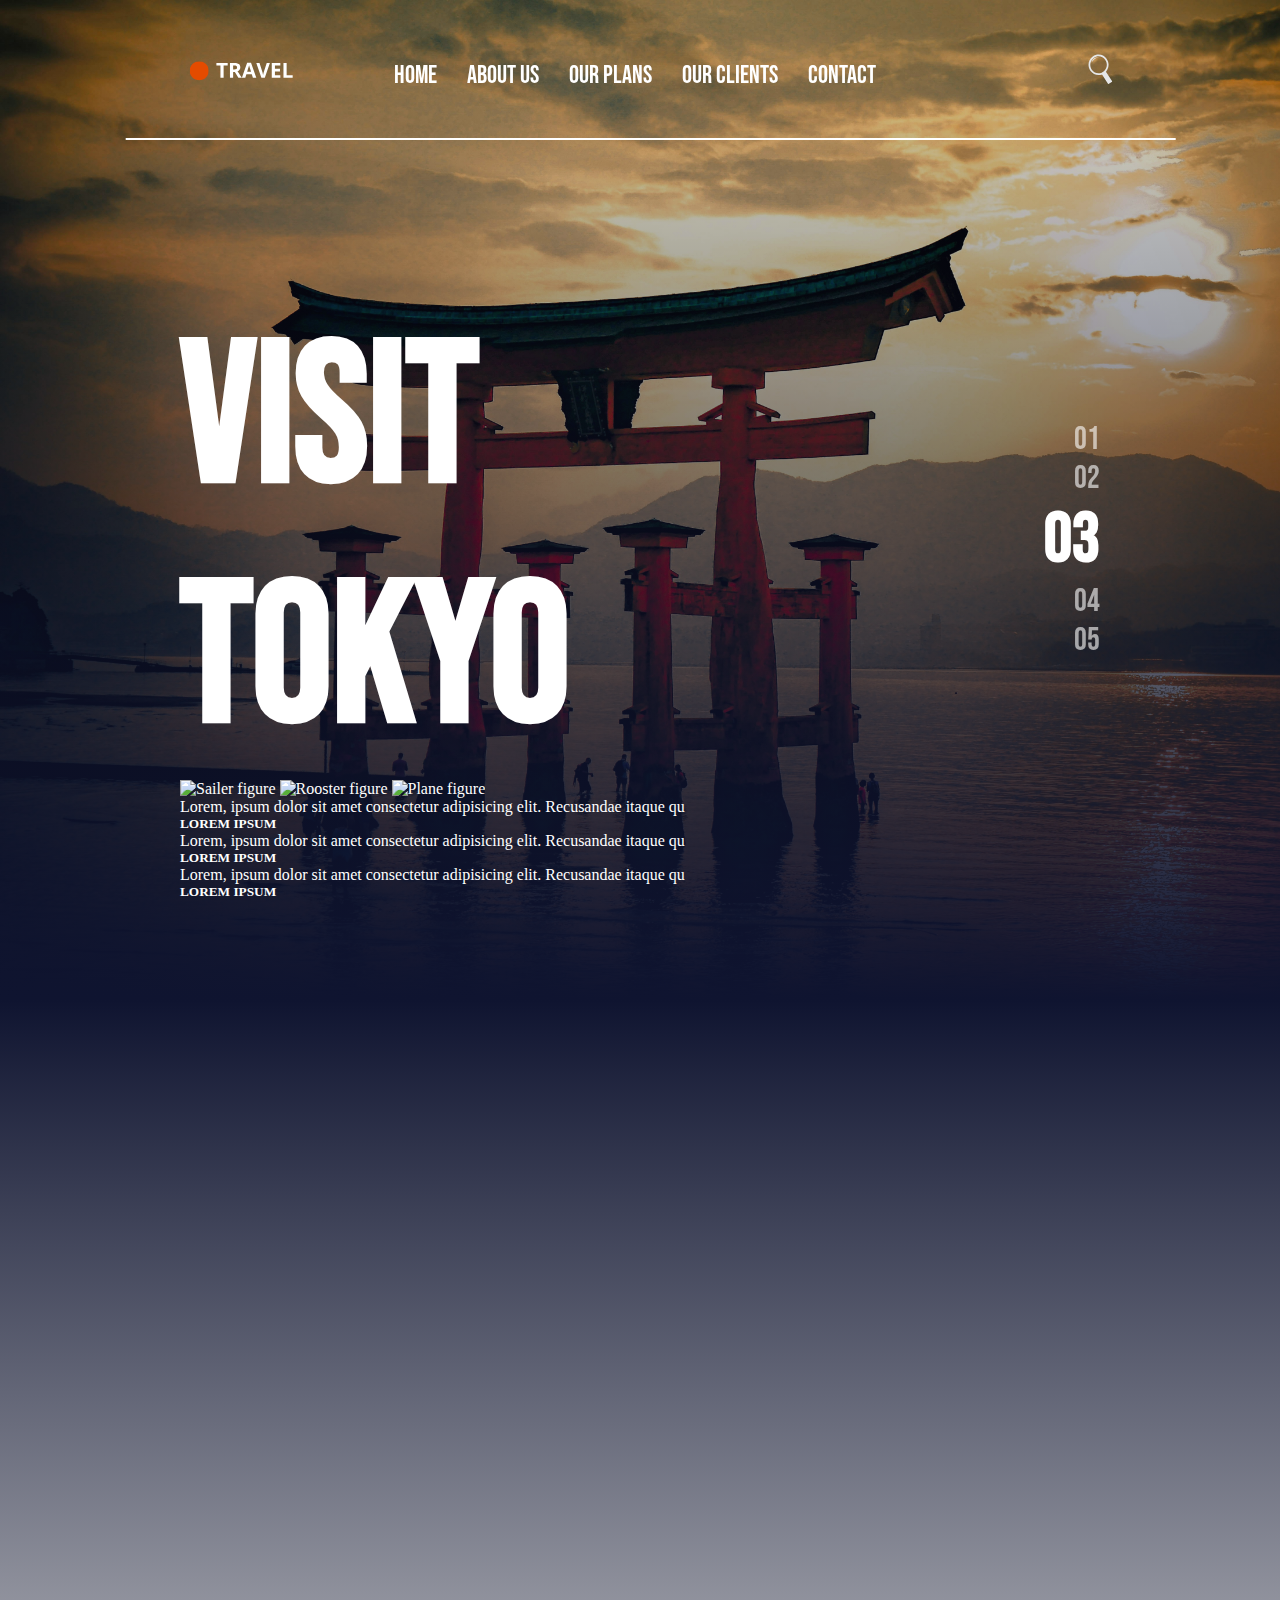
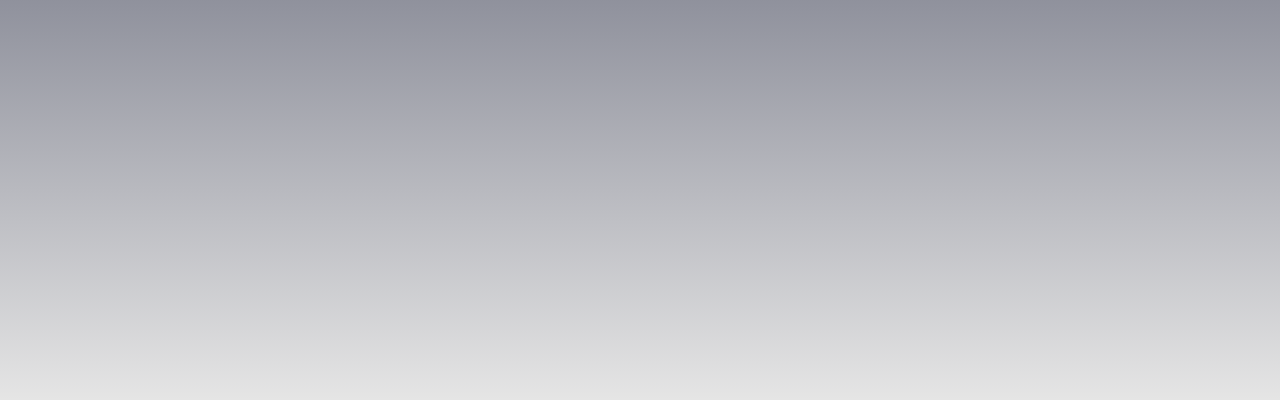
==== index.html @ a73114aa "Added all material" ====
<!DOCTYPE html>
<html lang="en">
<head>
    <meta charset="UTF-8">
    <meta name="viewport" content="width=device-width, initial-scale=1.0">
    <title>Module 5 project</title>
    <link rel="stylesheet" href="style.css">
    <link rel="preconnect" href="https://fonts.googleapis.com">
    <link rel="preconnect" href="https://fonts.gstatic.com" crossorigin>
    <link href="https://fonts.googleapis.com/css2?family=Source+Code+Pro:ital,wght@0,200..900;1,200..900&display=swap" rel="stylesheet">
    <link href="https://fonts.googleapis.com/css2?family=Anton&family=Bebas+Neue&family=Source+Code+Pro:ital,wght@0,200..900;1,200..900&display=swap" rel="stylesheet">

</head>
<body>
    <div class="background-container">        
        <header class="container">
            <img src="logo.svg" alt="Logo">
            <div class="nav">
                <div>Home</div>
                <div>About Us</div> 
                <div>Our plans</div>
                <div>Our clients</div>
                <div>Contact</div>
            </div>
            <img id="lupa" src="lupa.svg" alt="magnifying-glass">
        </header>
        <section id="home">
            <div class="home-container">
                <div class="title">
                    <div id="title-div">
                        <div class="title-container">
                            <h1>VISIT</h1>
                            <h1>TOKYO</h1>
                        </div>
                        <div class="number-container">
                            <div>01</div>
                            <div>02</div>
                            <div><h3>03</h3></div>
                            <div>04</div>
                            <div>05</div>
                        </div>
                    </div>
                    <div class="home-grid">
                        <img src="./sailer.jpg" alt="Sailer figure">
                        <img src="./rooster.jpg" alt="Rooster figure">
                        <img src="./plane.jpg" alt="Plane figure">
                        <div>
                            <p>Lorem, ipsum dolor sit amet consectetur adipisicing elit. Recusandae itaque qu</p>
                            <h5>LOREM IPSUM</h5>
                        </div>
                        <div>
                            <p>Lorem, ipsum dolor sit amet consectetur adipisicing elit. Recusandae itaque qu</p>
                            <h5>LOREM IPSUM</h5>
                        </div>
                        <div>
                            <p>Lorem, ipsum dolor sit amet consectetur adipisicing elit. Recusandae itaque qu</p>
                            <h5>LOREM IPSUM</h5>
                        </div>
                    </div>
                </div>
            </div>
        </section>
        <section id="plans">
            <div>
            </div>
        </section>
        <section id="videos">
            <div>

            </div>
        </section>
    </div>

</body>
</html>
---- style.css ----
* {
    margin: 0;
    padding: 0;
    box-sizing: border-box;
}

/*HEADER*/

header{    
    width: 100%;
    position: fixed;
    display:grid;
    grid-template-columns: auto auto auto;
    color: white;
    font-size: 25px;
    text-transform:uppercase;
    padding: 30px 180px;
    justify-content: space-between;    
    
    font-family: "Bebas Neue", sans-serif;
}

header img {
    width:200%;
}
#lupa{
    width:200%;
    top: 0;
}

.nav{
    display:grid;    
    grid-template-columns: auto auto auto auto auto auto;
    margin-top:30px;
    column-gap: 30px;
}

header::after{
    content: "";
    position: absolute;
    left: 50%;
    bottom: 0;
    transform: translateX(-49%);
    width: 82%;
    border-bottom: 2px solid #fff;
}

/*HOME*/

#home {
    background-image: linear-gradient(180deg, rgba(0,0,0,0.1) 0%, rgba(15,20,48,1)100%),
                    url(./hiroshima.jpg);
    background-size: cover;
    background-repeat: no-repeat;
    height: 1000px;
    width:100%;
    color: white;
}

.home-container{
    padding:300px 180px;
}

#title-div{
    font-family: "Bebas Neue", sans-serif;
}

.title div:nth-child(1){
    display: flex;
    align-items: center;
    justify-content: space-between;
    flex-wrap: wrap;
}

.title-container {
    font-size: 100px;
    display:flex;
    flex-wrap: wrap;
    max-width: 70%;

}
.title-container h1{
    padding: 0 290px 0 0;
}

.number-container {
    font-size: 32px;
    list-style: none;
    align-items:end;
    position: relative;
    display: flex;
    flex-direction: column;
    justify-content: right;
}

.number-container div {
    color:rgba(255, 255, 255, 0.6)
}

.number-container div:nth-child(3){
    color:rgba(255, 255, 255, 1)
}

.number-container div:nth-child(3) {
    font-size: 60px;
}

.home-grid{
    /*background-color: blue;*/
}

#plans {
    background-color: rgb(15, 20, 48);
}

#videos {
    background-image: linear-gradient(180deg, rgba(15,20,48,1) 0%, rgba(0,0,0,0.1) 100%),
                      url(milkyway.jpg);
    background-size:contain;
    background-repeat: no-repeat;
    height: 1000px;
    width:100%;
    max-width: 4592px;
}
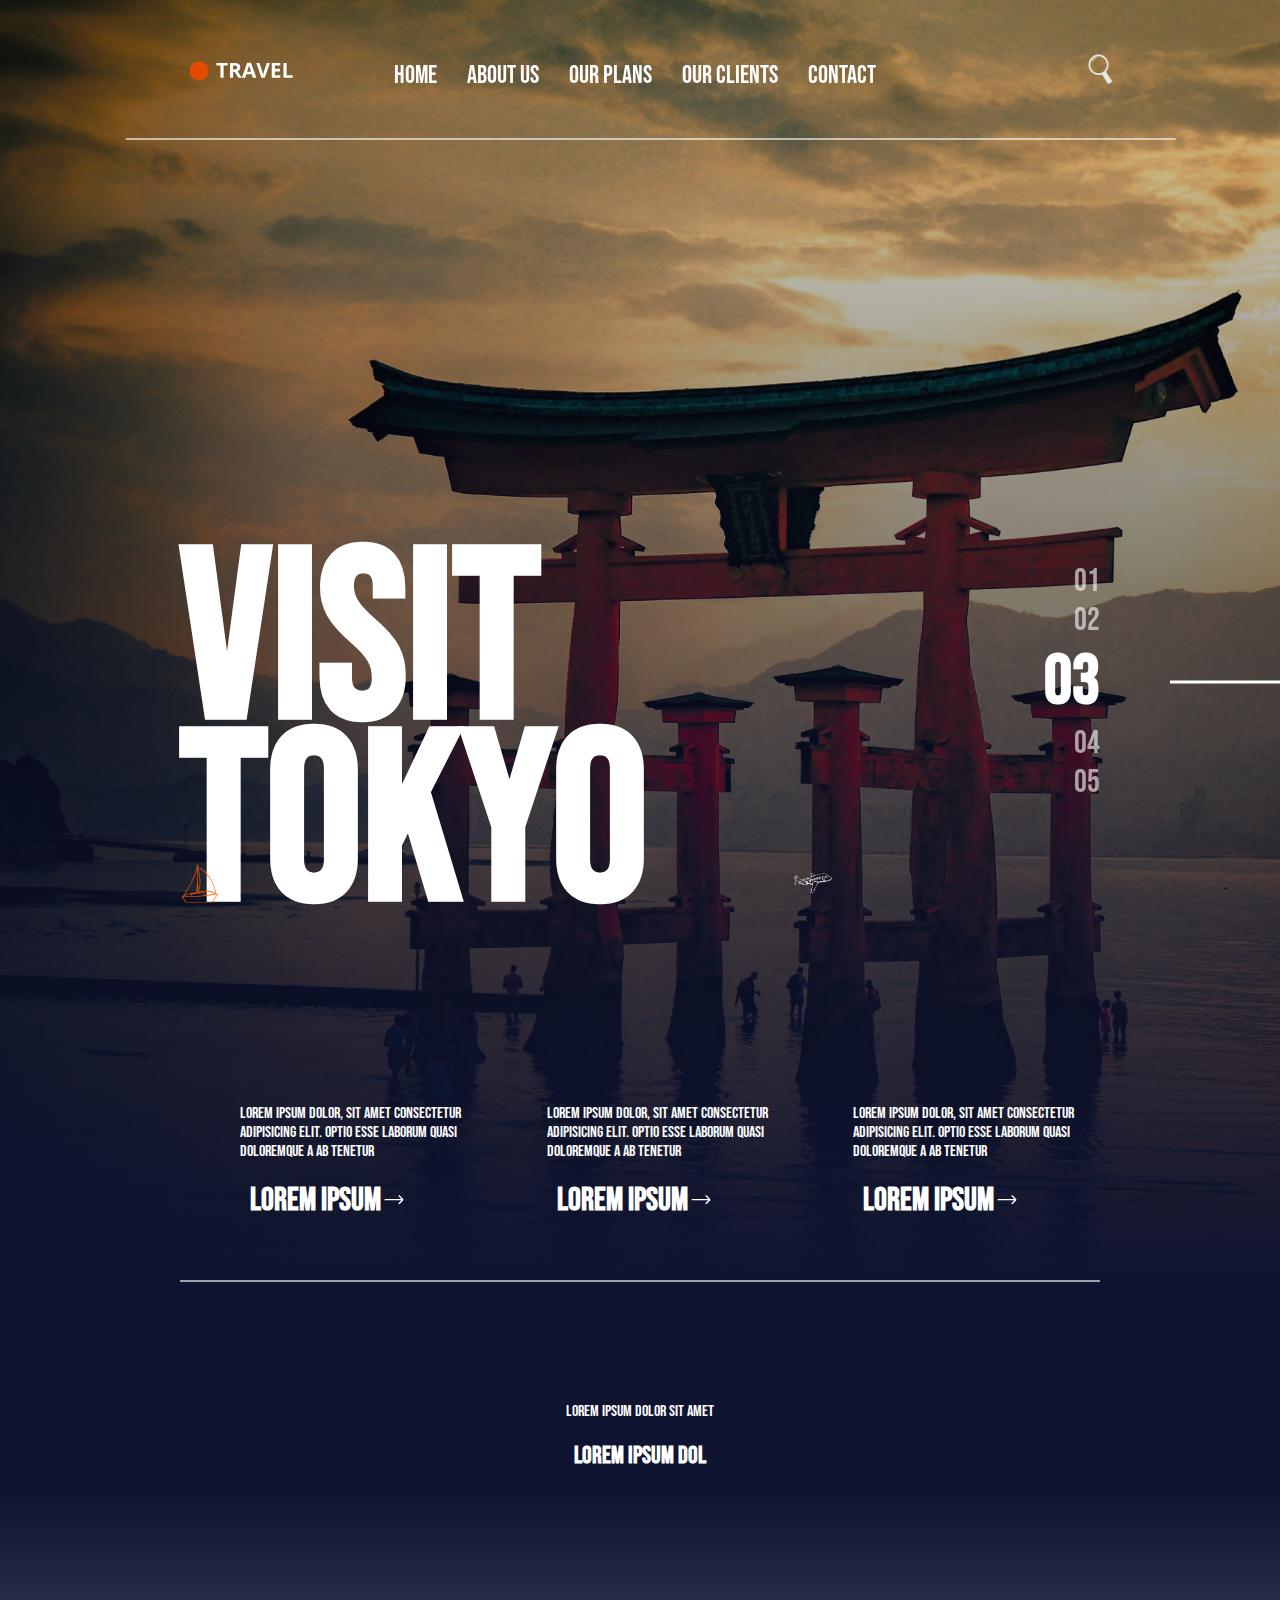
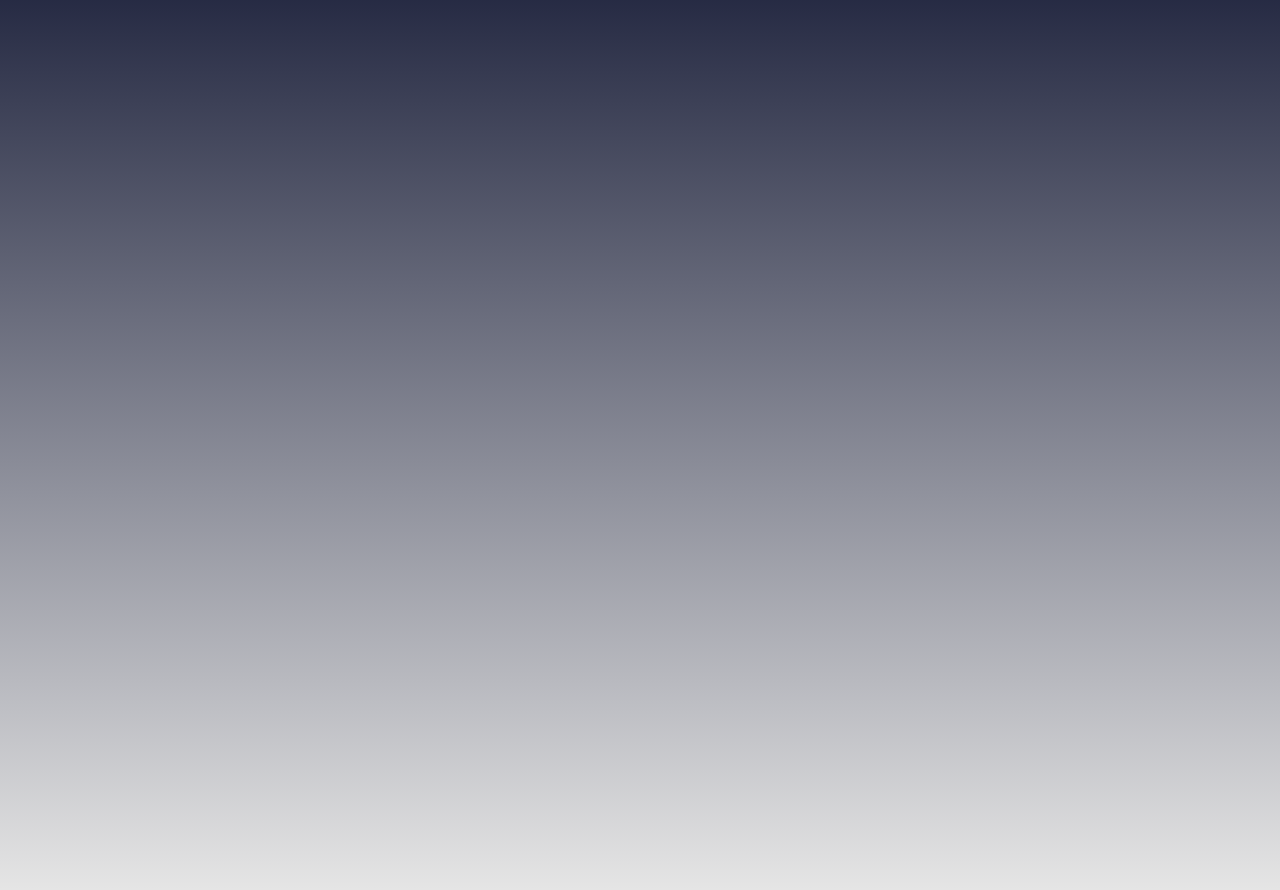
==== commit cef5b4d7: "updates" ====
--- a/index.html
+++ b/index.html
@@ -14,7 +14,7 @@
 <body>
     <div class="background-container">        
         <header class="container">
-            <img src="logo.svg" alt="Logo">
+            <img src="./images/logo.svg" alt="Logo">
             <div class="nav">
                 <div>Home</div>
                 <div>About Us</div> 
@@ -22,7 +22,7 @@
                 <div>Our clients</div>
                 <div>Contact</div>
             </div>
-            <img id="lupa" src="lupa.svg" alt="magnifying-glass">
+            <img id="lupa" src="./images/lupa.svg" alt="magnifying-glass">
         </header>
         <section id="home">
             <div class="home-container">
@@ -41,20 +41,29 @@
                         </div>
                     </div>
                     <div class="home-grid">
-                        <img src="./sailer.jpg" alt="Sailer figure">
-                        <img src="./rooster.jpg" alt="Rooster figure">
-                        <img src="./plane.jpg" alt="Plane figure">
+                        <img src="./images/sailer.svg" alt="Sailer figure">
+                        <img src="./images/rooster1.svg" alt="Rooster figure">
+                        <img src="./images/plane.svg" alt="Plane figure">
                         <div>
-                            <p>Lorem, ipsum dolor sit amet consectetur adipisicing elit. Recusandae itaque qu</p>
-                            <h5>LOREM IPSUM</h5>
+                            <p>Lorem ipsum dolor, sit amet consectetur adipisicing elit. Optio esse laborum quasi doloremque a ab tenetur</p>
+                            <div>
+                                <h5>LOREM IPSUM</h5>
+                                <img src="./images/arrow-right.svg" alt="">
+                            </div>
                         </div>
                         <div>
-                            <p>Lorem, ipsum dolor sit amet consectetur adipisicing elit. Recusandae itaque qu</p>
-                            <h5>LOREM IPSUM</h5>
+                            <p>Lorem ipsum dolor, sit amet consectetur adipisicing elit. Optio esse laborum quasi doloremque a ab tenetur</p>
+                            <div>
+                                <h5>LOREM IPSUM</h5>
+                                <img src="./images/arrow-right.svg" alt="">
+                            </div>
                         </div>
                         <div>
-                            <p>Lorem, ipsum dolor sit amet consectetur adipisicing elit. Recusandae itaque qu</p>
-                            <h5>LOREM IPSUM</h5>
+                            <p>Lorem ipsum dolor, sit amet consectetur adipisicing elit. Optio esse laborum quasi doloremque a ab tenetur</p>
+                            <div>
+                                <h5>LOREM IPSUM</h5>
+                                <img src="./images/arrow-right.svg" alt="">
+                            </div>
                         </div>
                     </div>
                 </div>
@@ -62,6 +71,13 @@
         </section>
         <section id="plans">
             <div>
+                <div>
+                    <p>Lorem ipsum dolor sit amet</p>
+                    <h2>LOREM IPSUM DOL</h2>
+                </div>
+                <div>
+
+                </div>
             </div>
         </section>
         <section id="videos">
--- a/style.css
+++ b/style.css
@@ -42,23 +42,22 @@
     bottom: 0;
     transform: translateX(-49%);
     width: 82%;
-    border-bottom: 2px solid #fff;
+    border-bottom: 2px solid rgba(255, 255, 255, 0.6);
 }
 
 /*HOME*/
 
 #home {
     background-image: linear-gradient(180deg, rgba(0,0,0,0.1) 0%, rgba(15,20,48,1)100%),
-                    url(./hiroshima.jpg);
+                    url(./images/hiroshima.jpg);
     background-size: cover;
     background-repeat: no-repeat;
-    height: 1000px;
     width:100%;
     color: white;
 }
 
 .home-container{
-    padding:300px 180px;
+    padding:500px 180px 0 180px;
 }
 
 #title-div{
@@ -73,7 +72,7 @@
 }
 
 .title-container {
-    font-size: 100px;
+    font-size: 120px;
     display:flex;
     flex-wrap: wrap;
     max-width: 70%;
@@ -81,6 +80,14 @@
 }
 .title-container h1{
     padding: 0 290px 0 0;
+}
+
+.title-container h1:nth-child(1){
+    height: 132px;
+}
+.title-container h1:nth-child(2){
+    height: 132px;
+    margin: 50px 0;
 }
 
 .number-container {
@@ -105,17 +112,64 @@
     font-size: 60px;
 }
 
+.number-container div:nth-child(3)::after{
+    content: "";
+    position: absolute;
+    top: 50%;
+    left: 225%; /* pushes the line to the right of the number */
+    transform: translateY(-50%);
+    width: 110px;
+    height: 3px;
+    background-color: white;
+}
+
 .home-grid{
-    /*background-color: blue;*/
+    display: grid;    
+    grid-template-columns: auto auto auto;
+    font-family: "Bebas Neue", sans-serif;    
+    border-bottom: 2px solid rgba(255, 255, 255, 0.6);
+    padding-bottom: 60px;
 }
+
+.home-grid > div{
+    padding: 200px 0 0 60px;
+    max-width: 400px;
+}
+
+.home-grid div div img{
+    width:20px;
+}
+
+
+.home-grid h5{
+    margin-top:20px;
+    margin-left: 10px;
+    font-size: 32px;
+    display: inline-block;
+}
+
+/*PLANS*/
 
 #plans {
     background-color: rgb(15, 20, 48);
 }
 
+#plans > div{
+    padding: 120px 180px 0 180px;
+    color: white;
+    font-family: "Bebas Neue", sans-serif;
+    text-align: center;
+}
+
+#plans h2 {
+    padding: 20px;
+}
+
+/*VIDEOS*/
+
 #videos {
     background-image: linear-gradient(180deg, rgba(15,20,48,1) 0%, rgba(0,0,0,0.1) 100%),
-                      url(milkyway.jpg);
+                      url(./images/milkyway.jpg);
     background-size:contain;
     background-repeat: no-repeat;
     height: 1000px;
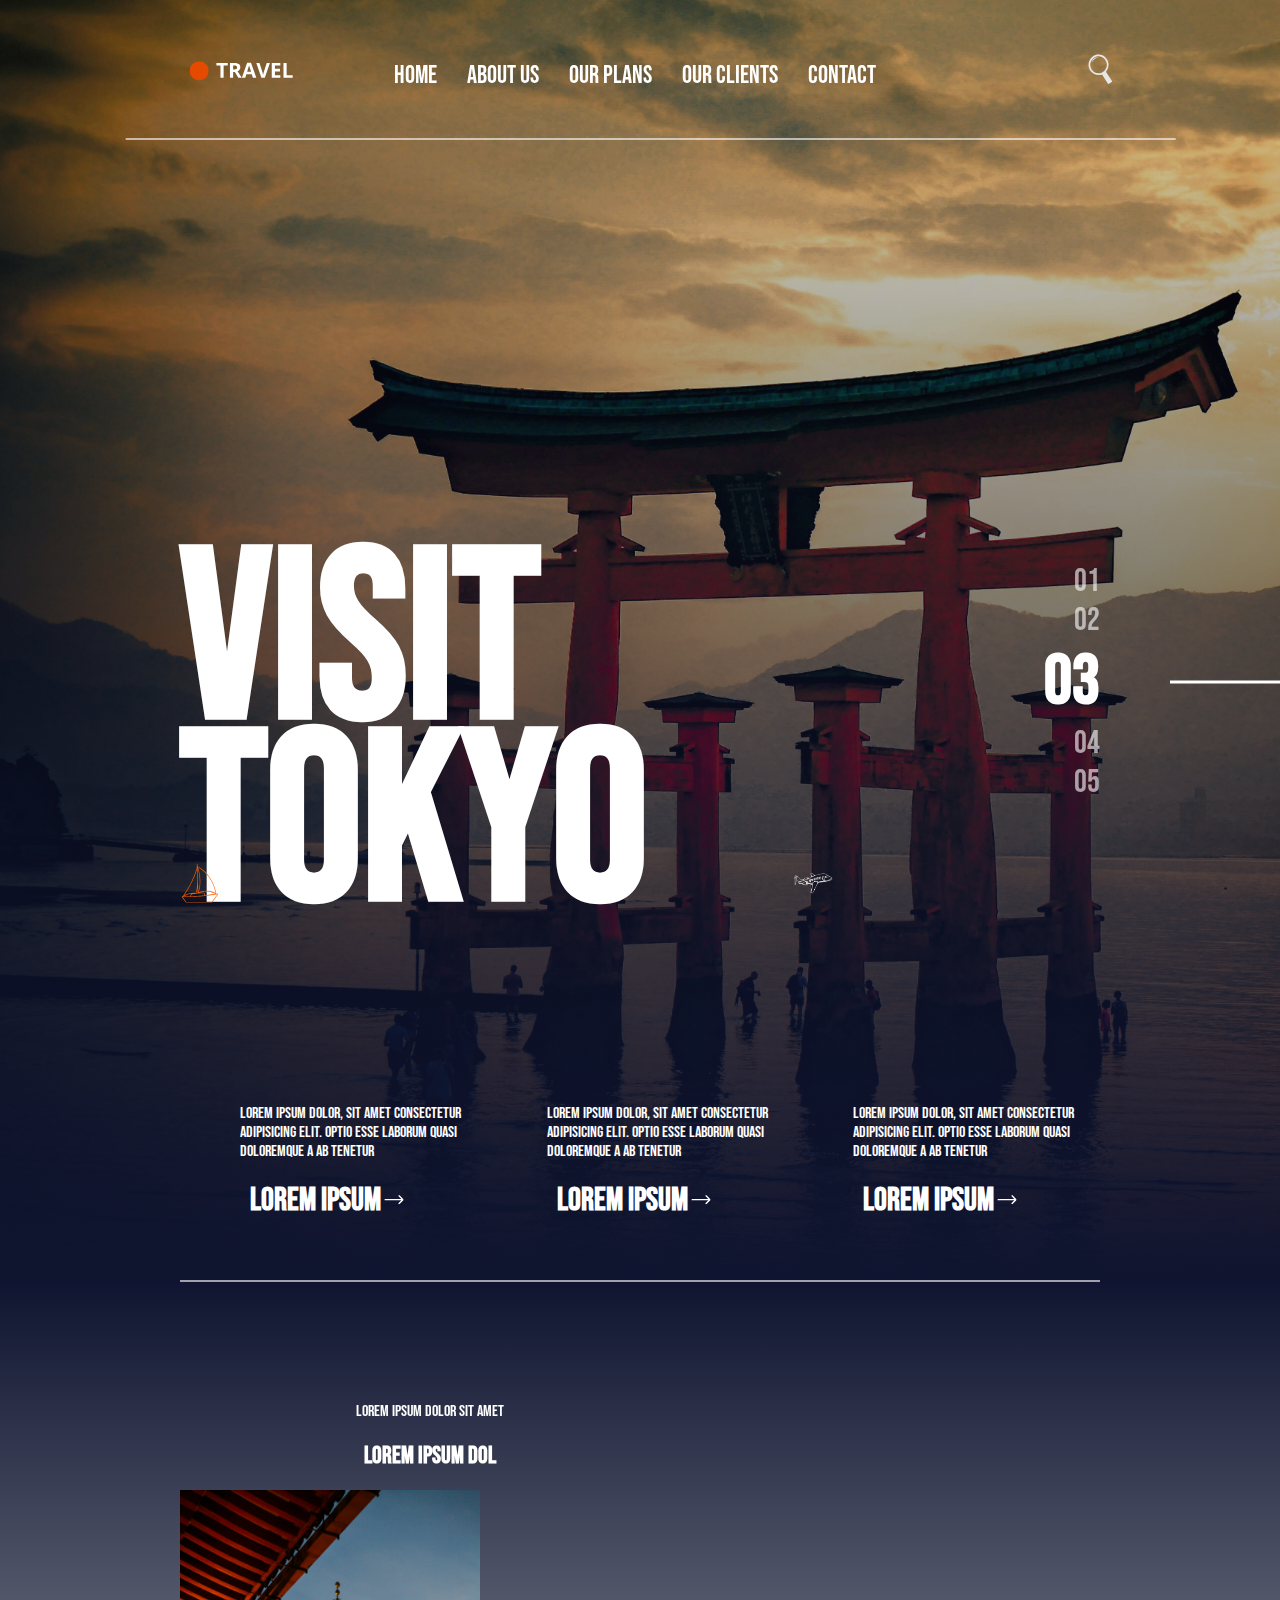
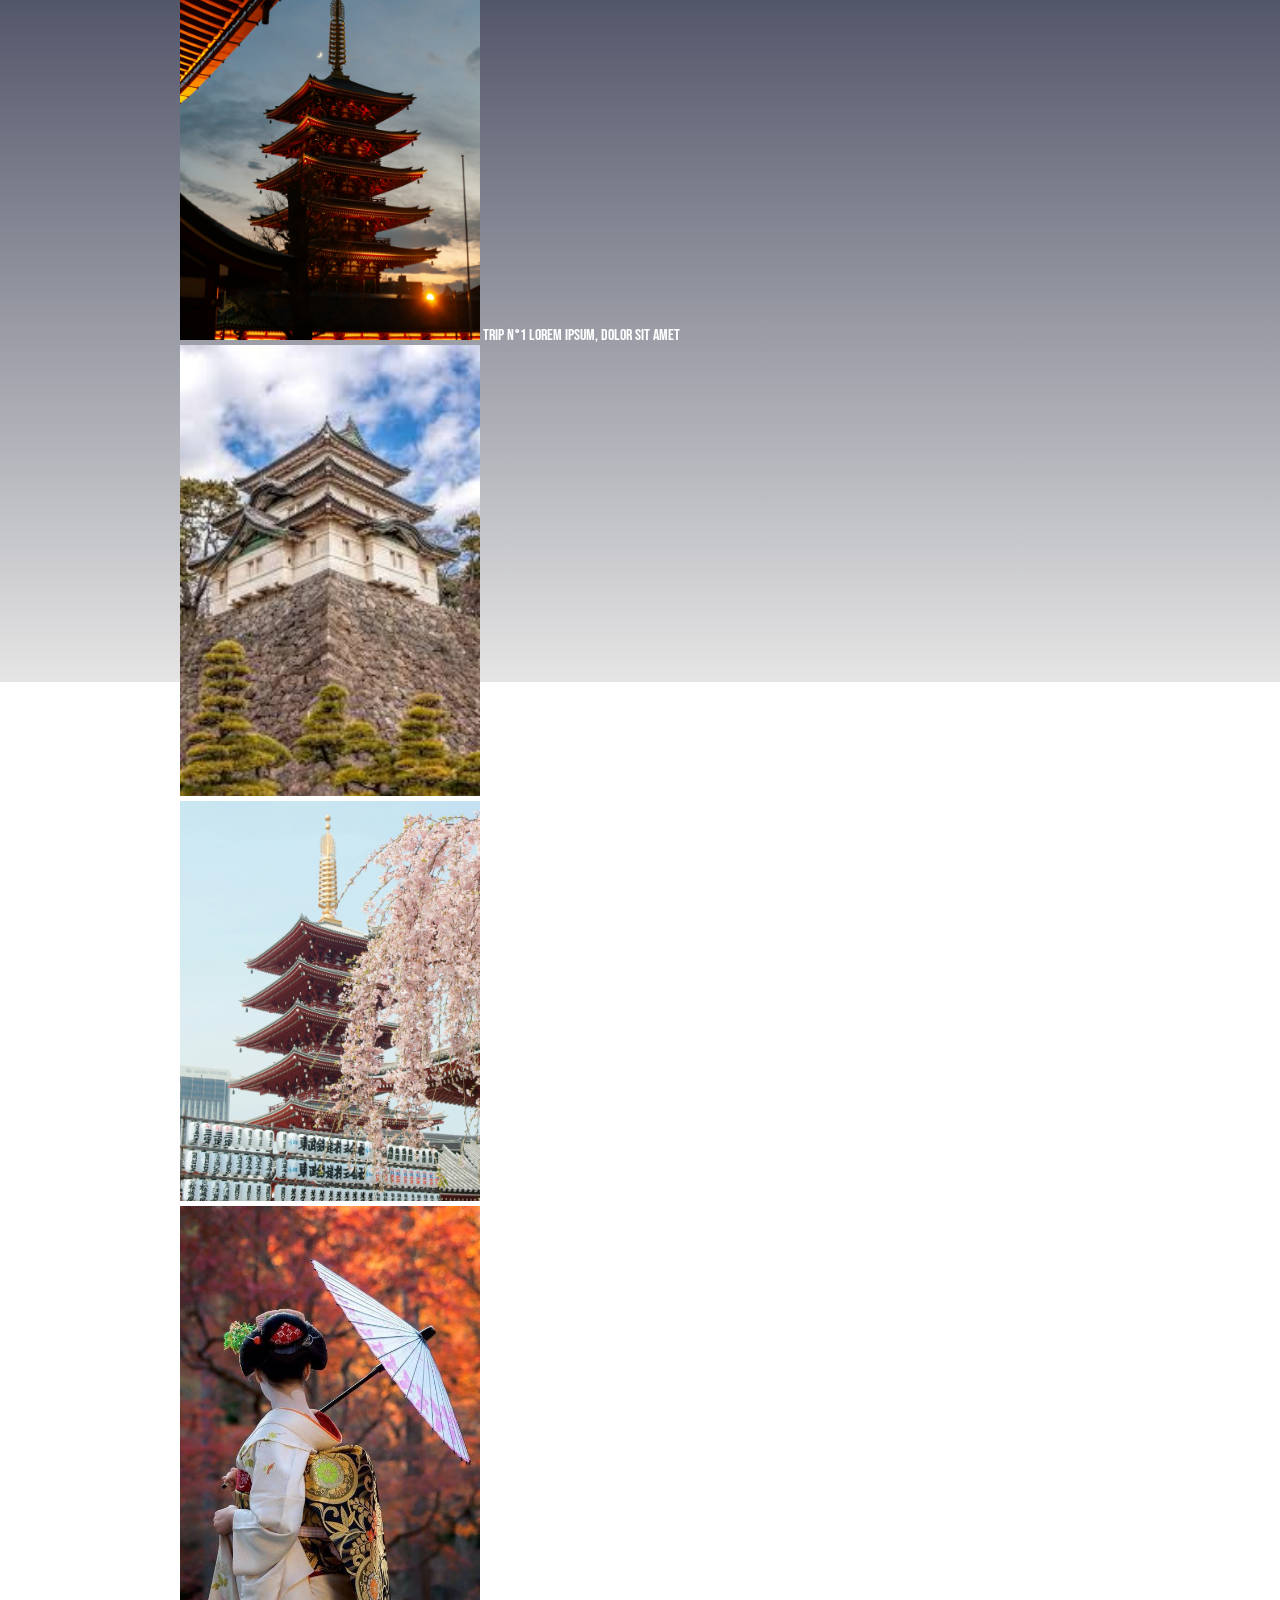
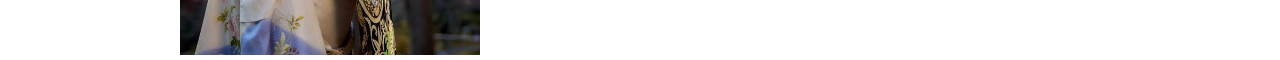
==== commit de2a2db2: "added images for section 2" ====
--- a/index.html
+++ b/index.html
@@ -71,13 +71,36 @@
         </section>
         <section id="plans">
             <div>
-                <div>
-                    <p>Lorem ipsum dolor sit amet</p>
-                    <h2>LOREM IPSUM DOL</h2>
-                </div>
-                <div>
-
-                </div>
+                <p>Lorem ipsum dolor sit amet</p>
+                <h2>LOREM IPSUM DOL</h2>
+                <article>
+                    <figure>
+                        <img src="./images/senso-ji-1.jpg" alt="">
+                        <span>TRIP N°1</span>
+                        <span>Lorem ipsum, dolor sit amet</span>
+                    </figure>
+                </article>
+                <article>
+                    <figure>
+                        <img src="./images/imperial-palace.jpg" alt="">
+                        <span>TRIP N°1</span>
+                        <span>Lorem ipsum, dolor sit amet</span>
+                    </figure>
+                </article>
+                <article>
+                    <figure>
+                        <img src="./images/senso-ji-2.jpg" alt="">
+                        <span>TRIP N°1</span>
+                        <span>Lorem ipsum, dolor sit amet</span>
+                    </figure>
+                </article>
+                <article>
+                    <figure>
+                        <img src="./images/geisha.jpg" alt="">
+                        <span>TRIP N°1</span>
+                        <span>Lorem ipsum, dolor sit amet</span>
+                    </figure>
+                </article>
             </div>
         </section>
         <section id="videos">
--- a/style.css
+++ b/style.css
@@ -159,10 +159,16 @@
     color: white;
     font-family: "Bebas Neue", sans-serif;
     text-align: center;
+    position: absolute;
 }
 
 #plans h2 {
     padding: 20px;
+}
+
+#plans img{
+    width:300px;
+    position: relative;
 }
 
 /*VIDEOS*/
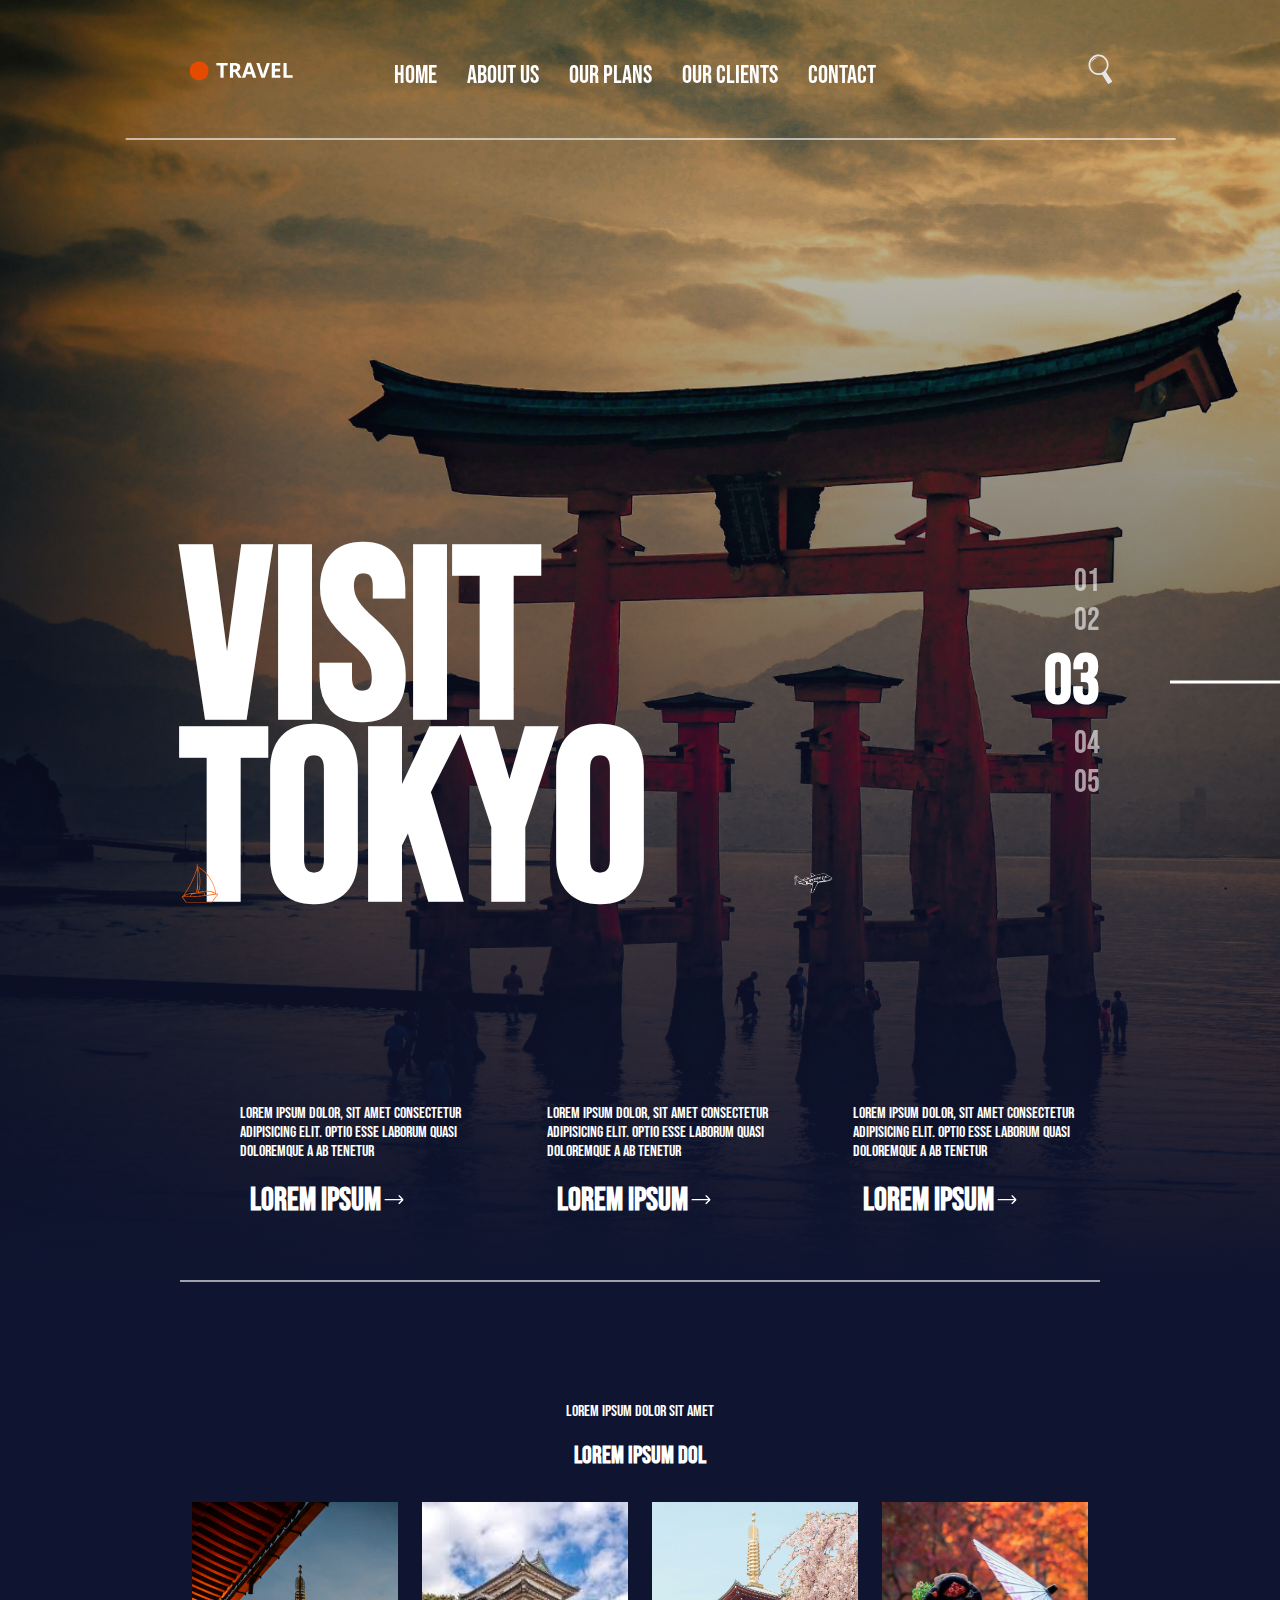
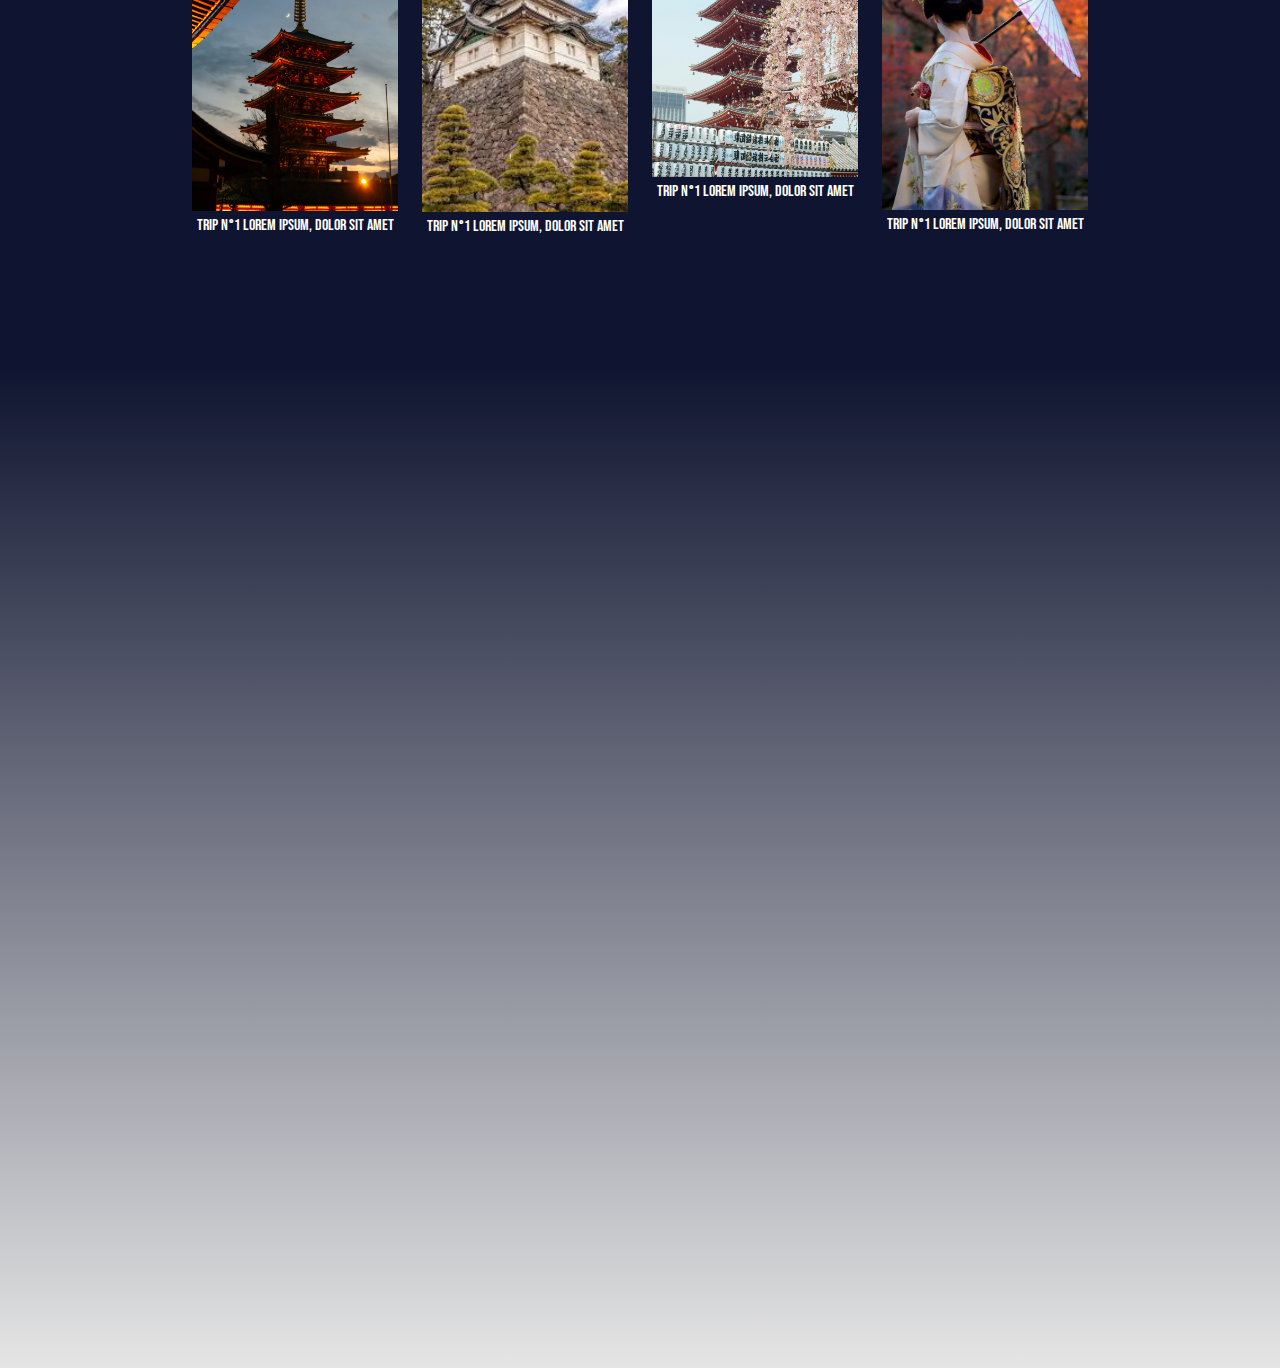
==== commit 59653fae: "Added grid to images" ====
--- a/index.html
+++ b/index.html
@@ -73,34 +73,36 @@
             <div>
                 <p>Lorem ipsum dolor sit amet</p>
                 <h2>LOREM IPSUM DOL</h2>
-                <article>
-                    <figure>
-                        <img src="./images/senso-ji-1.jpg" alt="">
-                        <span>TRIP N°1</span>
-                        <span>Lorem ipsum, dolor sit amet</span>
-                    </figure>
-                </article>
-                <article>
-                    <figure>
-                        <img src="./images/imperial-palace.jpg" alt="">
-                        <span>TRIP N°1</span>
-                        <span>Lorem ipsum, dolor sit amet</span>
-                    </figure>
-                </article>
-                <article>
-                    <figure>
-                        <img src="./images/senso-ji-2.jpg" alt="">
-                        <span>TRIP N°1</span>
-                        <span>Lorem ipsum, dolor sit amet</span>
-                    </figure>
-                </article>
-                <article>
-                    <figure>
-                        <img src="./images/geisha.jpg" alt="">
-                        <span>TRIP N°1</span>
-                        <span>Lorem ipsum, dolor sit amet</span>
-                    </figure>
-                </article>
+                <div>                    
+                    <article>
+                        <figure>
+                            <img src="./images/senso-ji-1.jpg" alt="">
+                            <span>TRIP N°1</span>
+                            <span>Lorem ipsum, dolor sit amet</span>
+                        </figure>
+                    </article>
+                    <article>
+                        <figure>
+                            <img src="./images/imperial-palace.jpg" alt="">
+                            <span>TRIP N°1</span>
+                            <span>Lorem ipsum, dolor sit amet</span>
+                        </figure>
+                    </article>
+                    <article>
+                        <figure>
+                            <img src="./images/senso-ji-2.jpg" alt="">
+                            <span>TRIP N°1</span>
+                            <span>Lorem ipsum, dolor sit amet</span>
+                        </figure>
+                    </article>
+                    <article>
+                        <figure>
+                            <img src="./images/geisha.jpg" alt="">
+                            <span>TRIP N°1</span>
+                            <span>Lorem ipsum, dolor sit amet</span>
+                        </figure>
+                    </article>
+                </div>
             </div>
         </section>
         <section id="videos">
--- a/style.css
+++ b/style.css
@@ -154,12 +154,28 @@
     background-color: rgb(15, 20, 48);
 }
 
+#plans div div{
+    display: grid;
+    grid-template-columns: auto auto auto auto;
+}
+
+#plans article{
+    margin: 12px;
+}
+
+#plans article figure{
+    width:100%;
+}
+
+#plans article figure img{
+    width:100%;
+}
+
 #plans > div{
-    padding: 120px 180px 0 180px;
+    padding: 120px 180px 120px 180px;
     color: white;
     font-family: "Bebas Neue", sans-serif;
     text-align: center;
-    position: absolute;
 }
 
 #plans h2 {
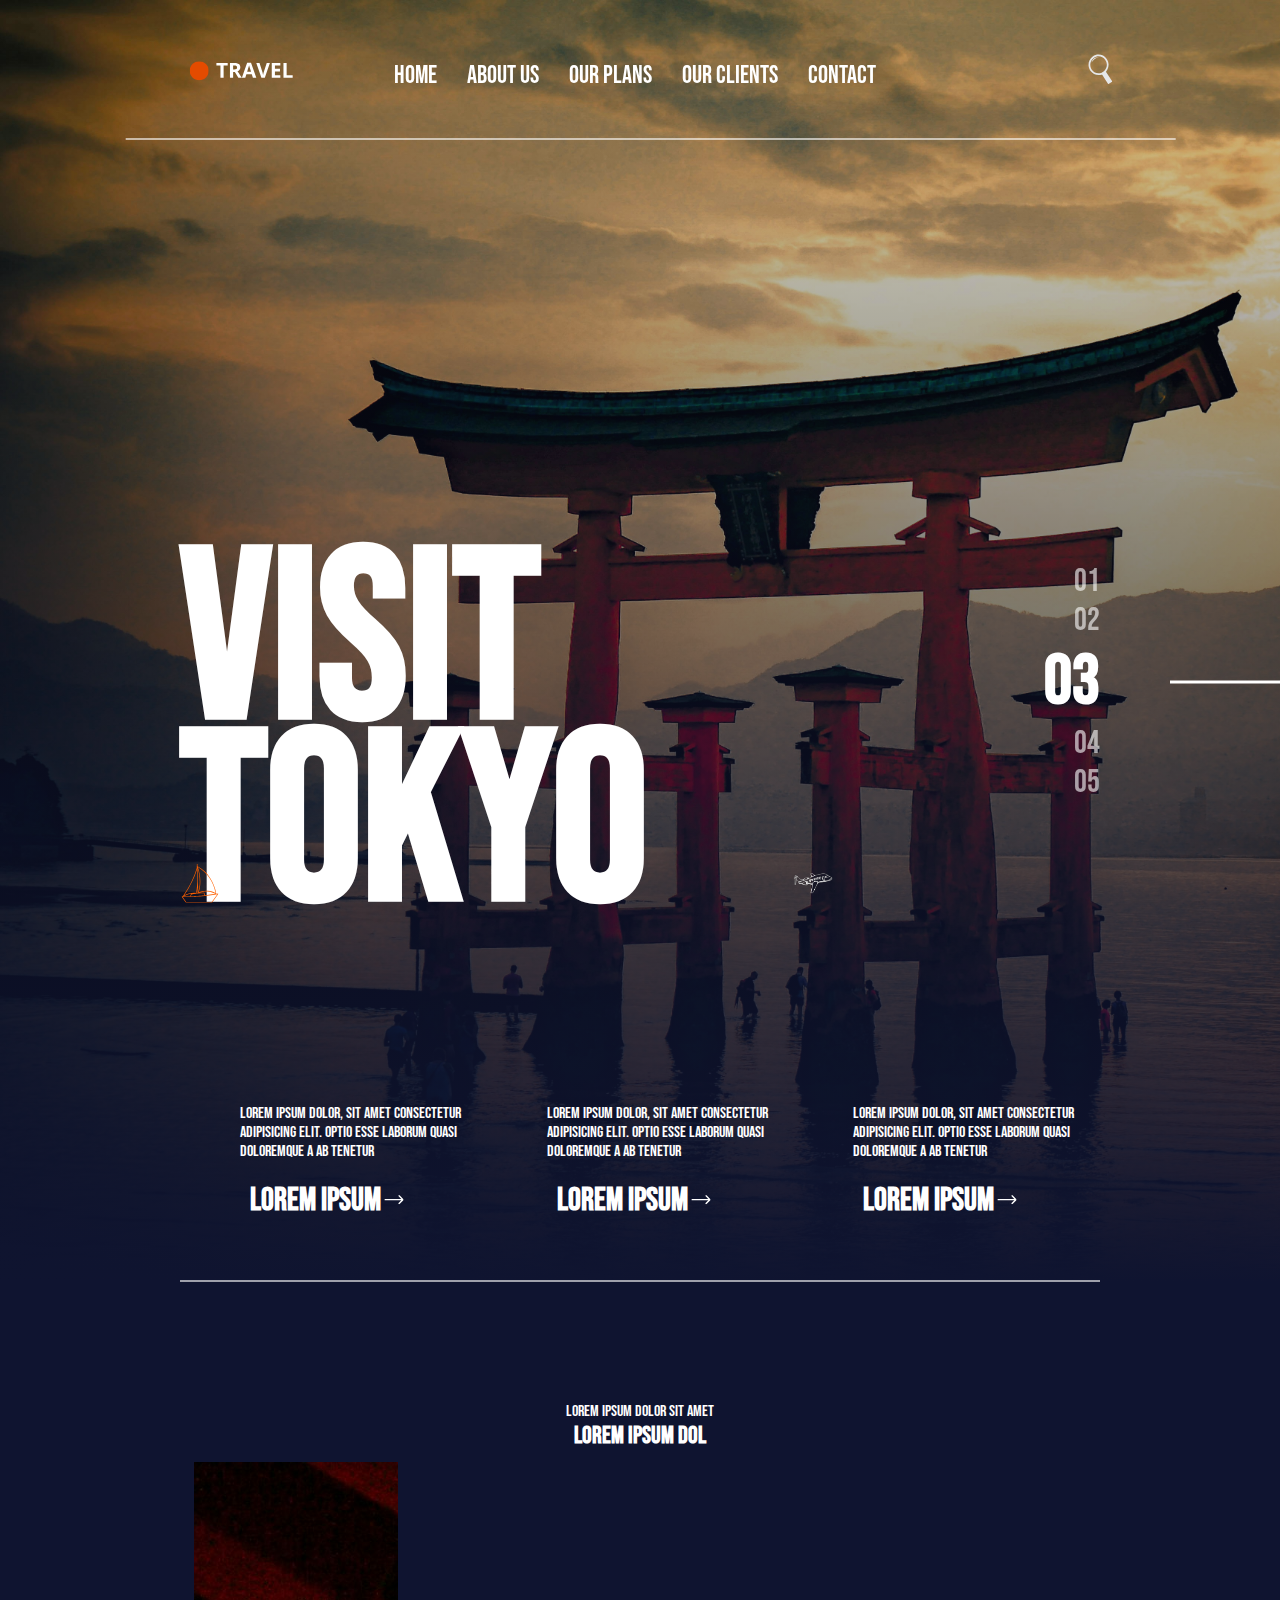
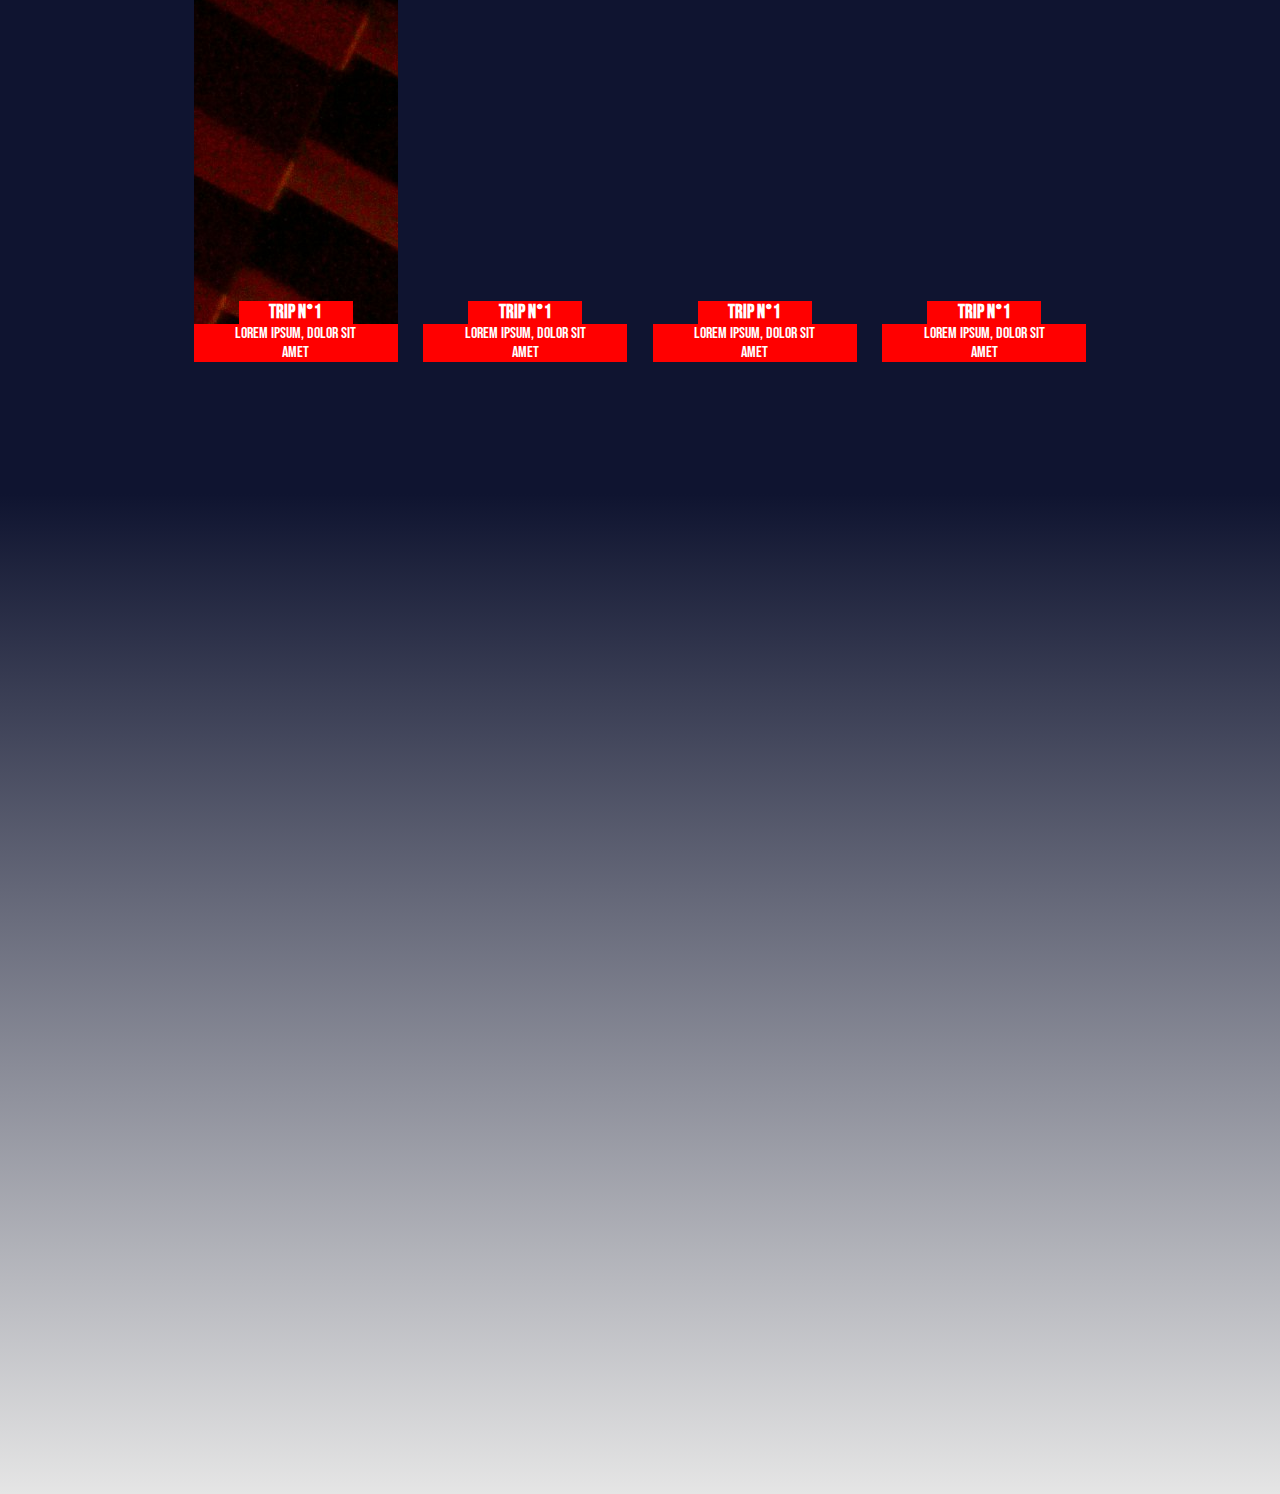
==== commit c19d6435: "trying to switch imgs for background-imgs" ====
--- a/index.html
+++ b/index.html
@@ -75,31 +75,35 @@
                 <h2>LOREM IPSUM DOL</h2>
                 <div>                    
                     <article>
-                        <figure>
-                            <img src="./images/senso-ji-1.jpg" alt="">
-                            <span>TRIP N°1</span>
-                            <span>Lorem ipsum, dolor sit amet</span>
+                        <figure class="figure1">
+                            <div>
+                                <h3>TRIP N°1</h3>
+                                <p>Lorem ipsum, dolor sit amet</p>
+                            </div>
                         </figure>
                     </article>
                     <article>
-                        <figure>
-                            <img src="./images/imperial-palace.jpg" alt="">
-                            <span>TRIP N°1</span>
-                            <span>Lorem ipsum, dolor sit amet</span>
+                        <figure class="figure2">
+                            <div>
+                                <h3>TRIP N°1</h3>
+                                <p>Lorem ipsum, dolor sit amet</p>
+                            </div>
                         </figure>
                     </article>
                     <article>
-                        <figure>
-                            <img src="./images/senso-ji-2.jpg" alt="">
-                            <span>TRIP N°1</span>
-                            <span>Lorem ipsum, dolor sit amet</span>
+                        <figure class="figure3">
+                            <div>
+                                <h3>TRIP N°1</h3>
+                                <p>Lorem ipsum, dolor sit amet</p>
+                            </div>
                         </figure>
                     </article>
                     <article>
-                        <figure>
-                            <img src="./images/geisha.jpg" alt="">
-                            <span>TRIP N°1</span>
-                            <span>Lorem ipsum, dolor sit amet</span>
+                        <figure class="figure4">
+                            <div>
+                                <h3>TRIP N°1</h3>
+                                <p>Lorem ipsum, dolor sit amet</p>
+                            </div>
                         </figure>
                     </article>
                 </div>
--- a/style.css
+++ b/style.css
@@ -155,20 +155,37 @@
 }
 
 #plans div div{
-    display: grid;
-    grid-template-columns: auto auto auto auto;
+    display: flex;    
+    flex-wrap: wrap;
+    justify-content: space-evenly;    
+    width: 100%;
+}
+
+#plans div{
+    width: 100%;
 }
 
 #plans article{
     margin: 12px;
+    position: relative;
 }
 
 #plans article figure{
     width:100%;
-}
-
-#plans article figure img{
-    width:100%;
+    height: 500px;
+    display: flex;
+    justify-content: flex-end;
+    flex-direction: column;
+}
+
+#plans article figure p, #plans article figure h3{
+    background-color: red;
+    padding: 0 15%;
+    margin: auto;
+}
+
+.figure1 {
+    background-image: url(./images/senso-ji-1.jpg);
 }
 
 #plans > div{
@@ -176,15 +193,6 @@
     color: white;
     font-family: "Bebas Neue", sans-serif;
     text-align: center;
-}
-
-#plans h2 {
-    padding: 20px;
-}
-
-#plans img{
-    width:300px;
-    position: relative;
 }
 
 /*VIDEOS*/
